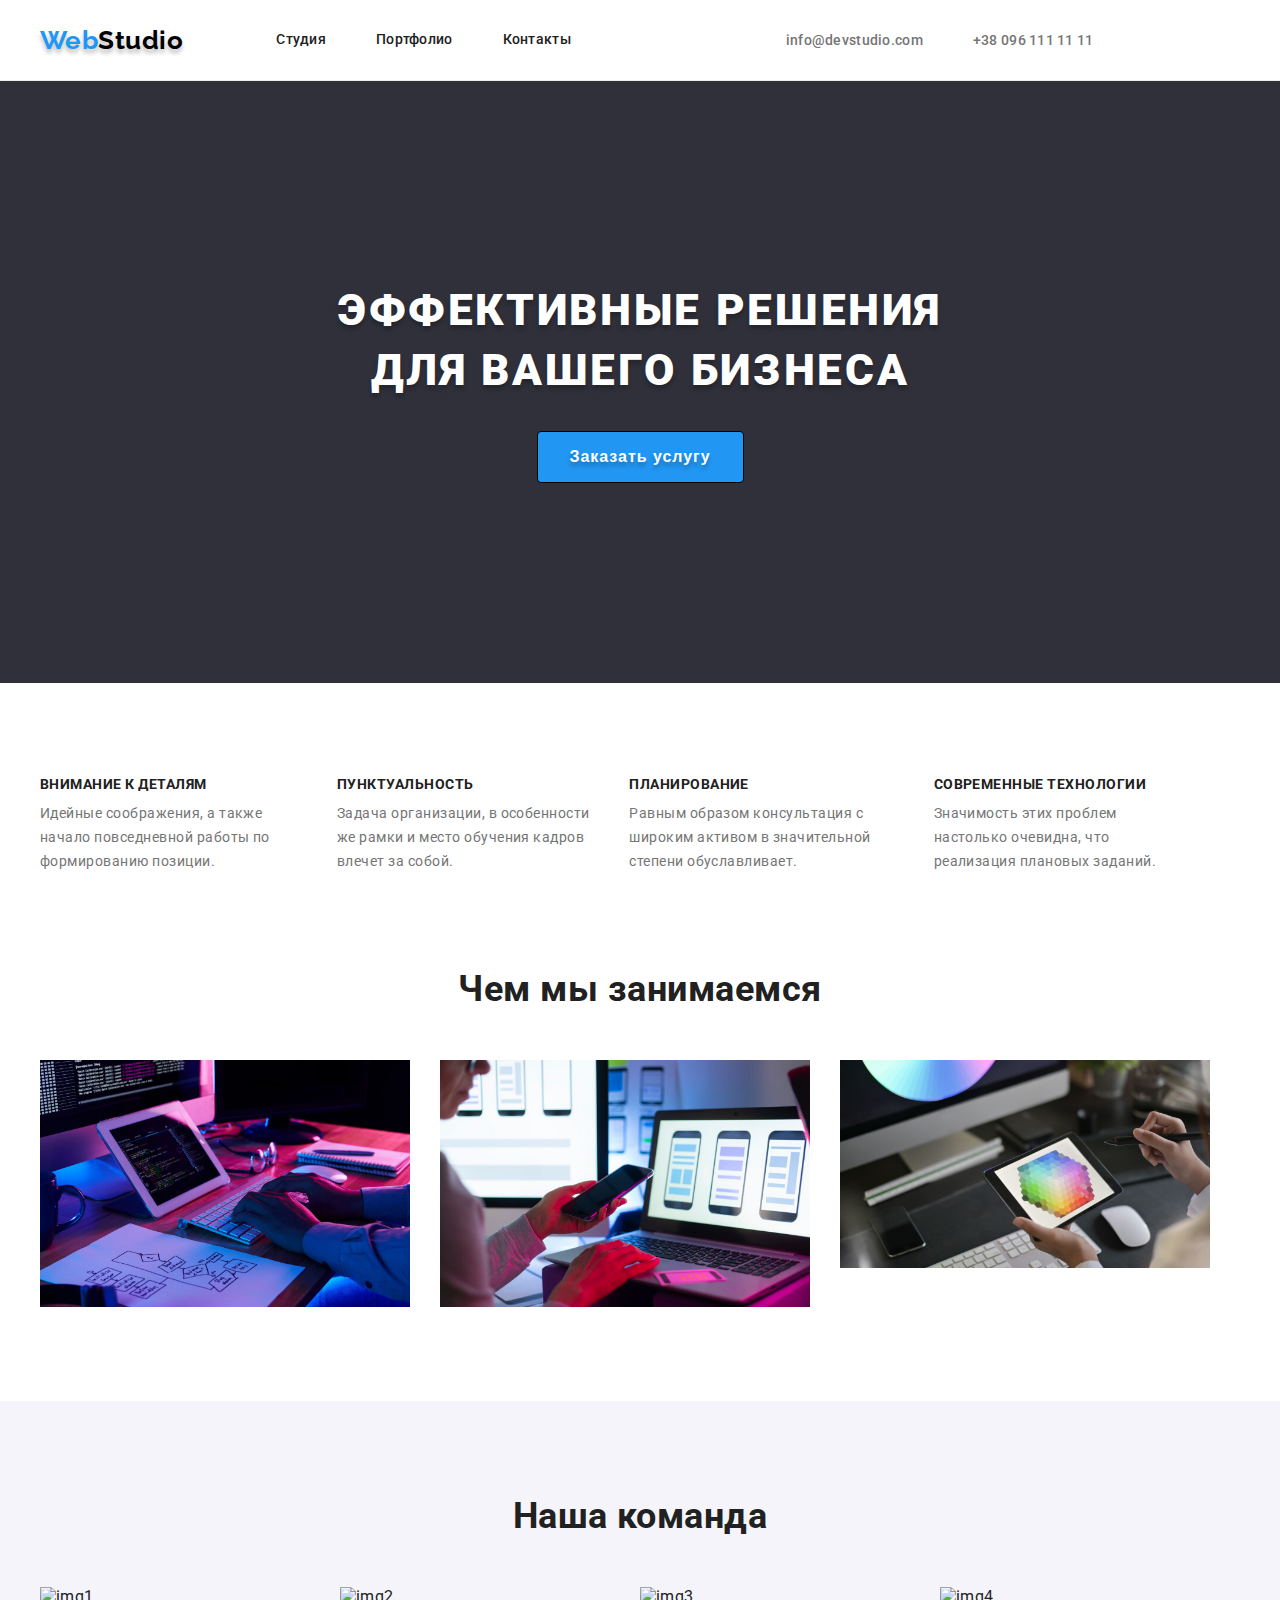
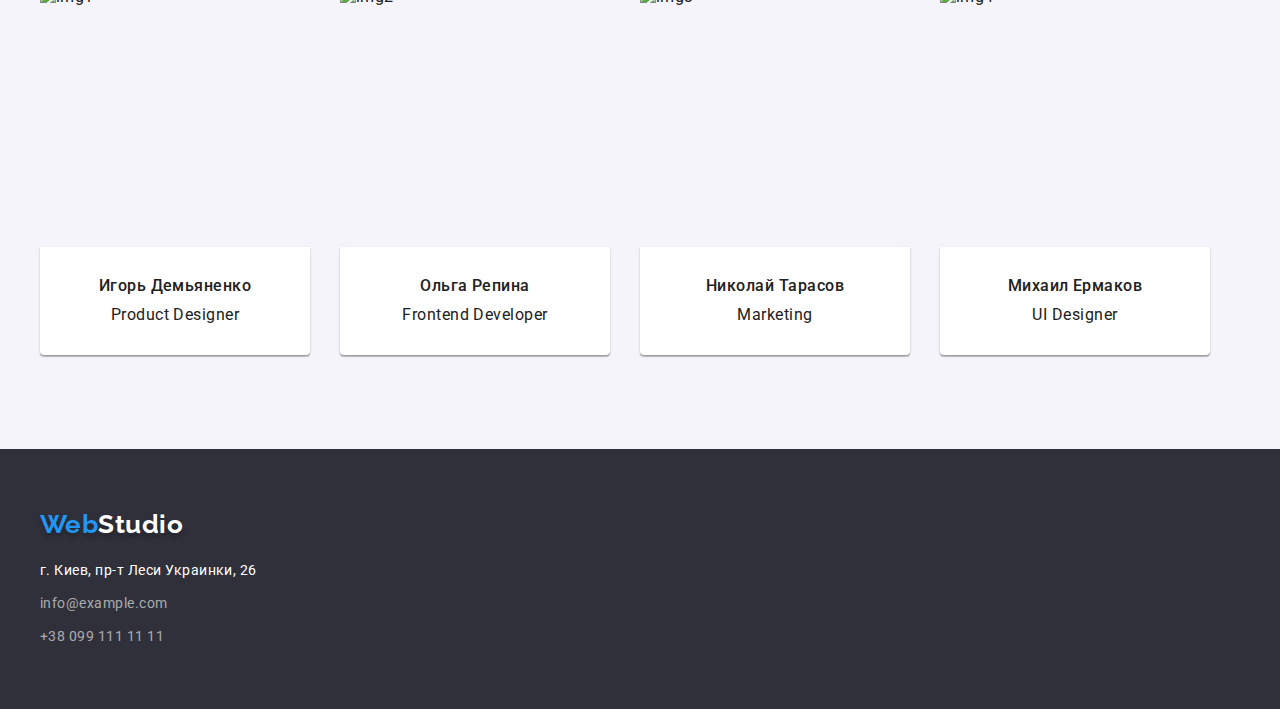
==== index.html @ f3030b71 "Created a new folder for homework4" ====
<!DOCTYPE html>
<html lang="ru">
<head>
    <meta charset="UTF-8">
    <meta http-equiv="X-UA-Compatible" content="IE=edge">
    <meta name="viewport" content="width=device-width, initial-scale=1.0">
    <title>Webstudio</title>
    <link rel="preconnect" href="https://fonts.googleapis.com">
    <link rel="preconnect" href="https://fonts.gstatic.com" crossorigin>
    <link href="https://fonts.googleapis.com/css2?family=Raleway:wght@700&family=Roboto:wght@400;500;700;900&display=swap" rel="stylesheet">
    <link rel="stylesheet" href="https://cdnjs.cloudflare.com/ajax/libs/modern-normalize/1.1.0/modern-normalize.min.css" integrity="sha512-wpPYUAdjBVSE4KJnH1VR1HeZfpl1ub8YT/NKx4PuQ5NmX2tKuGu6U/JRp5y+Y8XG2tV+wKQpNHVUX03MfMFn9Q==" crossorigin="anonymous" referrerpolicy="no-referrer" />
    <link rel="stylesheet" href="./css/styles.css" />
    

</head>
<body>
    <!-- HEADER-->
<header class="header">
    <div class="container main"> 
    <nav class="header-nav"> 
        <a class="header-link link" lang="en" href=""><span class="logo-web">Web</span>Studio</a>
          <ul class="header-nav-list list">
                <li class="item"><a class="header-item-link link" href="">Студия</a></li>
                <li  class="item"><a class="header-item-link link" href="./portfolio.html" >Портфолио</a></li> 
                <li  class="item"><a class="header-item-link link" href="" >Контакты</a></li>
            </ul>
     </nav>    

          <ul class="auto-nav list"> 
                <li class="item"><a class="auto-nav-item link" href="mailto:info@devstudio.com">info@devstudio.com</a></li>
                <li class="item"><a class="auto-nav-item link" href="tel:+380961111111">+38 096 111 11 11</a></li>
          </ul>
        </div>
</header>
   
 <main>
    <!-- HERO-->
   
        <section class="hero"> 
            <h1 class="hero-title">Эффективные решения <br>для вашего бизнеса</h1>
            <button  class="hero-button link" type="button">Заказать услугу</button>
        </section>

        <!--Features-->
    <section class="features">
        <div class="container details"> 
        <h2 hidden> Детали работ</h2>
    <ul class="features-list list"> 
        <li> 
            <h3 class="features-title">ВНИМАНИЕ К ДЕТАЛЯМ</h3>
            <p class="features-text">Идейные соображения, а также начало повседневной работы по формированию позиции.</p>
        </li>
        <li> 
            <h3 class="features-title">ПУНКТУАЛЬНОСТЬ</h3>
            <p class="features-text">Задача организации, в особенности же рамки и место обучения кадров влечет за собой.</p>
        </li>
        <li> 
            <h3 class="features-title">ПЛАНИРОВАНИЕ</h3>
            <p class="features-text">Равным образом консультация с широким активом в значительной степени обуславливает. </p>
        </li>
        <li>
            <h3 class="features-title">СОВРЕМЕННЫЕ ТЕХНОЛОГИИ</h3>
            <p class="features-text">Значимость этих проблем настолько очевидна, что реализация плановых заданий.</p>
         </li>
    </ul>
        </div>
    </section>

    <section class="work"> 
        <div class="container"> 
        <h2 class="work-title">Чем мы занимаемся</h2>
        <ul class="work-list list"> 
            <li class="picture"> <img src="./img/1.jpg" alt="box1" width="370" height="294"></li>
            <li class="picture"> <img src="./img/2.jpg" alt="box2" width="370" height="294"></li>
            <li class="picture"> <img src="./img/3.jpg" alt="box3" width="370" height="294"></li>
        </ul>
         </div>
     </section>

     <section class="team">
        <div class="container "> 
         <h2 class="team-title">Наша команда</h2>
        <ul class="team-list list">
            <li class="content"> 
                <img  src="./img/m1.jpg" alt="img1" width="270" height="260"> 
                <div class="team-content"> 
                <h3 class="team-item">Игорь Демьяненко</h3>
                <p class="team-text" lang="en">Product Designer</p>
                </div>
            </li>
            <li class="content">  
                <img  src="./img/m2.jpg" alt="img2" width="270" height="260"> 
                <div class="team-content"> 
                <h3 class="team-item">Ольга Репина</h3>
                <p class="team-text" lang="en">Frontend Developer</p>
                </div>
            </li>
            <li class="content"> 
                <img  src="./img/m3.jpg" alt="img3" width="270" height="260"> 
                <div class="team-content"> 
                <h3 class="team-item">Николай Тарасов</h3> 
                 <p class="team-text" lang="en">Marketing</p>
                </div>
                </li>
            <li class="content"> 
                <img  src="./img/m4.jpg" alt="img4" width="270" height="260"> 
                <div class="team-content"> 
                <h3 class="team-item">Михаил Ермаков</h3> 
                <p class="team-text" lang="en">UI Designer</p>
                </div>
            </li>
        </ul>
        </div>
     </section>
</main>

    <!-- FOOTER-->
<footer class="footer"> 
    <div class="container"> 

    <a class="footer-link link" lang="en" href=""><span class="logo-web">Web</span>Studio</a>
    <address> 
    <ul class="list-contacts list">
        <li class="address">г. Киев, пр-т Леси Украинки, 26</li>
        <li class="mail"><a class="contacts link" href="mailto:info@example.com">info@example.com</a></li>
        <li><a class="contacts link" href="tel:+380991111111">+38 099 111 11 11</a></li>
    </ul>
</address>
    </div>
</footer>
    
</body>
</html>
---- css/styles.css ----
:root{
    --title-text-color: #212121;  
    --primary-text-color: #757575;
    --secondary-text-color: #000000;
    --third-text-color: #ffffff;
    --accent-color:#2196F3;
}
body {
    margin: 0;

    background-color: #FFFFFF;
    font-family: 'Roboto', sans-serif;
    letter-spacing: 0.03em;
    color: var(--title-text-color)
}
/* ---header--- */
p, h1, h2, h3, h4{
    margin-top: 0;
    margin-bottom: 0;
}
ul {
    margin-top: 0;
    margin-bottom: 0;
    padding-left: 0;

}

.link {
    text-decoration: none;
}
.list {
    list-style: none;
}
.container {

    width: 1200px;
    padding-left: 15px;
    padding-right: 15px;
    margin: 0 auto;    
}

.header-nav {
    display: flex;
    align-items: center;
}
.header-link, 
.footer-link {
    padding: 0;

    Font-family: 'Raleway';
    font-weight: bold;
    Font-size: 26px;
    Line-height: 1.19;
    color: var(--secondary-text-color);
    text-shadow: 0px 4px 4px rgba(0, 0, 0, 0.25);
}

.logo-web {
    color:var(--accent-color);
}

.main {
    display: flex;
    align-items: center;
}
.header {  
      border-bottom: 1px solid #ECECEC;
}
.header-nav-list {
    display: flex;
    margin-right: auto;
}
.header-nav-list .link {    
    display: block;
    padding-top: 32px;
    padding-bottom: 32px;

    font-style: 400;
    font-weight: 500;
    font-size: 14px;
    line-height: 1.14;
    letter-spacing: 0.02em;
    color: var(--title-text-color);
}


.header-nav-list .item:not(:last-child) {
    margin-right: 50px;
}
 /* Contacts*/

.auto-nav {
    display: flex;
    margin-left: 215px;
}
.auto-nav .item +.item {
    margin-left: 50px;
}

.auto-nav-item {

    font-weight: 500;
    font-size: 14px;
    line-height: 1.14;
    letter-spacing: 0.02em;
    color: var(--primary-text-color);
}
.header-link {
    margin-right: 93px;
}

.header-item-link:hover,
.header-item-link:focus,
.auto-nav-item:hover,
.auto-nav-item:focus  {
    color: var(--accent-color); 
}

/* ---hero---*/
.hero {
    background-color: #2F303A;
    padding-bottom: 200px;
    padding-top: 200px;
    flex-grow: 1;
}

.hero-title {
    margin-bottom: 30px;

    font-weight: 900;
    font-size: 44px;
    line-height: 1.36;
    text-align: center;
    letter-spacing: 0.06em;
    text-transform: uppercase;
    text-shadow: 0px 4px 4px rgba(0, 0, 0, 0.25);
    color: var(--third-text-color);
}

.hero-button {  
    display: flex;
    margin: auto;
    border-radius: 4px;
    padding: 10px 32px;
    border: 1px solid #000000;
    text-shadow: 0px 4px 4px rgba(0, 0, 0, 0.25);

    font-weight: 700;
    font-size: 16px;
    line-height: 1.87;
    display: flex;
    align-items: center;
    text-align: center;
    letter-spacing: 0.06em;
    color: var(--third-text-color);
    background-color: var(--accent-color);
    cursor: pointer;

}
.hero .link:hover,
.hero .link:focus{
    background-color: #188CE8;
}

/* ---features---*/
.details {
    display: flex;
}
.features{
    display: flex;

    padding-top: 94px;
    padding-bottom: 94px;
}
.features-title {
    display: flex;
    margin-bottom: 10px;

    font-weight: 700;
    Font-size: 14px;
    Line-height: 1.14;
    text-transform: uppercase;
    color: var(--title-text-color);
}
.features-text {
    display: flex;
    margin-right: 30px;


    font-weight: normal;
    font-size: 14px;
    line-height: 1.71;
    color: var(--primary-text-color);
}
.features-list { 
    display: flex;
    margin-right: 30px;
}

/* ---work and team---*/


.work {
    padding-bottom: 94px;
}
.work-list {
    display: flex;
}
.work-list .picture:not(:last-child){
    margin-right: 30px;
    
}

.work-title,
.team-title {
    margin-bottom: 50px;
    font-weight: bold;
    font-size: 36px;
    line-height: 42px;
    text-align: center;
    color: var(--title-text-color);
}

.team{
    background-color: #F5F4FA;
    padding-top: 94px;
    padding-bottom: 94px;
  
} 

.team-list  {
    display: flex;
    margin: 0;
    margin-left: -30px; 

}

.team-content{
    padding-top: 30px ;
    padding-bottom: 30px; 
    width: 270px;

    background-color: var(--third-text-color);
    box-shadow: 0px 1px 3px rgba(0, 0, 0, 0.12), 0px 1px 1px rgba(0, 0, 0, 0.14), 0px 2px 1px rgba(0, 0, 0, 0.2);
    border-radius: 0px 0px 4px 4px;

}
.content {
    width: 270px;
    margin-left: 30px; 
    margin-right: 0;
}
.team-list .team-pic:not(:last-child){
    margin-right: 30px;
}

img {
    display: block;
    max-width: 100%;
    height: auto;
}
.team-item {
    margin-bottom: 10px ;

    font-weight: 500;
    font-size: 16px;
    line-height: 1.18; 
    text-align: center;   
    color: var(--title-text-color);
}
.team-text{

    font-weight: normal;
    font-size: 16px;
    line-height: 1.18;
    text-align: center;
}

/* ---footer---*/
.footer {
    padding-top: 60px;
    padding-bottom:60px;
    background-color: #2F303A    ;
}
.footer-link {
    display: block;
    margin-bottom: 20px;
    color: var(--third-text-color);
}
.list-contacts{
    font-style: normal;
}
.contacts{
    font-weight: normal;
    font-size: 14px;
    line-height: 1.71;
    color: rgba(255, 255, 255, 0.6) ;

}
.address{
    margin-bottom: 9px;

    font-weight: normal;
    font-size: 14px;
    line-height: 1.71;
    color: var(--third-text-color);
}
.mail {
    margin-bottom: 9px;
}

/* Portfolio */
.portfolio{
    padding-bottom: 94px;
    padding-top: 94px;
    background: #FFFFFF;
}
.portfolio-list{
    display: flex;
    margin-bottom: 50px;
    justify-content: center;
}

.portfolio-button{
    padding: 6px 22px;
    margin-right: 8px;


    font-family: 'Roboto';
    font-weight: 500;
    font-size: 16px;
    line-height: 1.62;
    text-align: center;
    color: var(--title-text-color);
    background-color: #F5F4FA ;
    border-radius: 4px;
    border: transparent;
    cursor: pointer;
}
.portfolio-list .link:hover, 
.portfolio-list .link:focus {
    color: var(--third-text-color);
    background-color: var(--accent-color);
}

.gallery-content{
    background: #FFFFFF;
    box-sizing: border-box;
    padding: 20px 24px;
    border-bottom: 1px solid #EEEEEE;
    border-right: 1px solid #EEEEEE;
    border-left: 1px solid #EEEEEE;
    width: 370px;
}
.portfolio-img {
    margin: 0;
    display: flex;
    flex-wrap: wrap;
    margin-top: -30px;
    margin-left: -30px;
}

.gallery-pic{
    width: 370px;
    margin-left: 30px;
    margin-top: 30px;
    flex-basis: calc(100% / 3 - 30px);
}


.portfolio-item {
    margin-bottom: 4px;

    font-weight: 700;
    font-size: 18px;
    line-height: 2;
    letter-spacing: 0.06em;
}
.portfolio-text{
    font-weight: normal;
    font-size: 16px;
    line-height: 1.87;
    color: var(--primary-text-color);
}
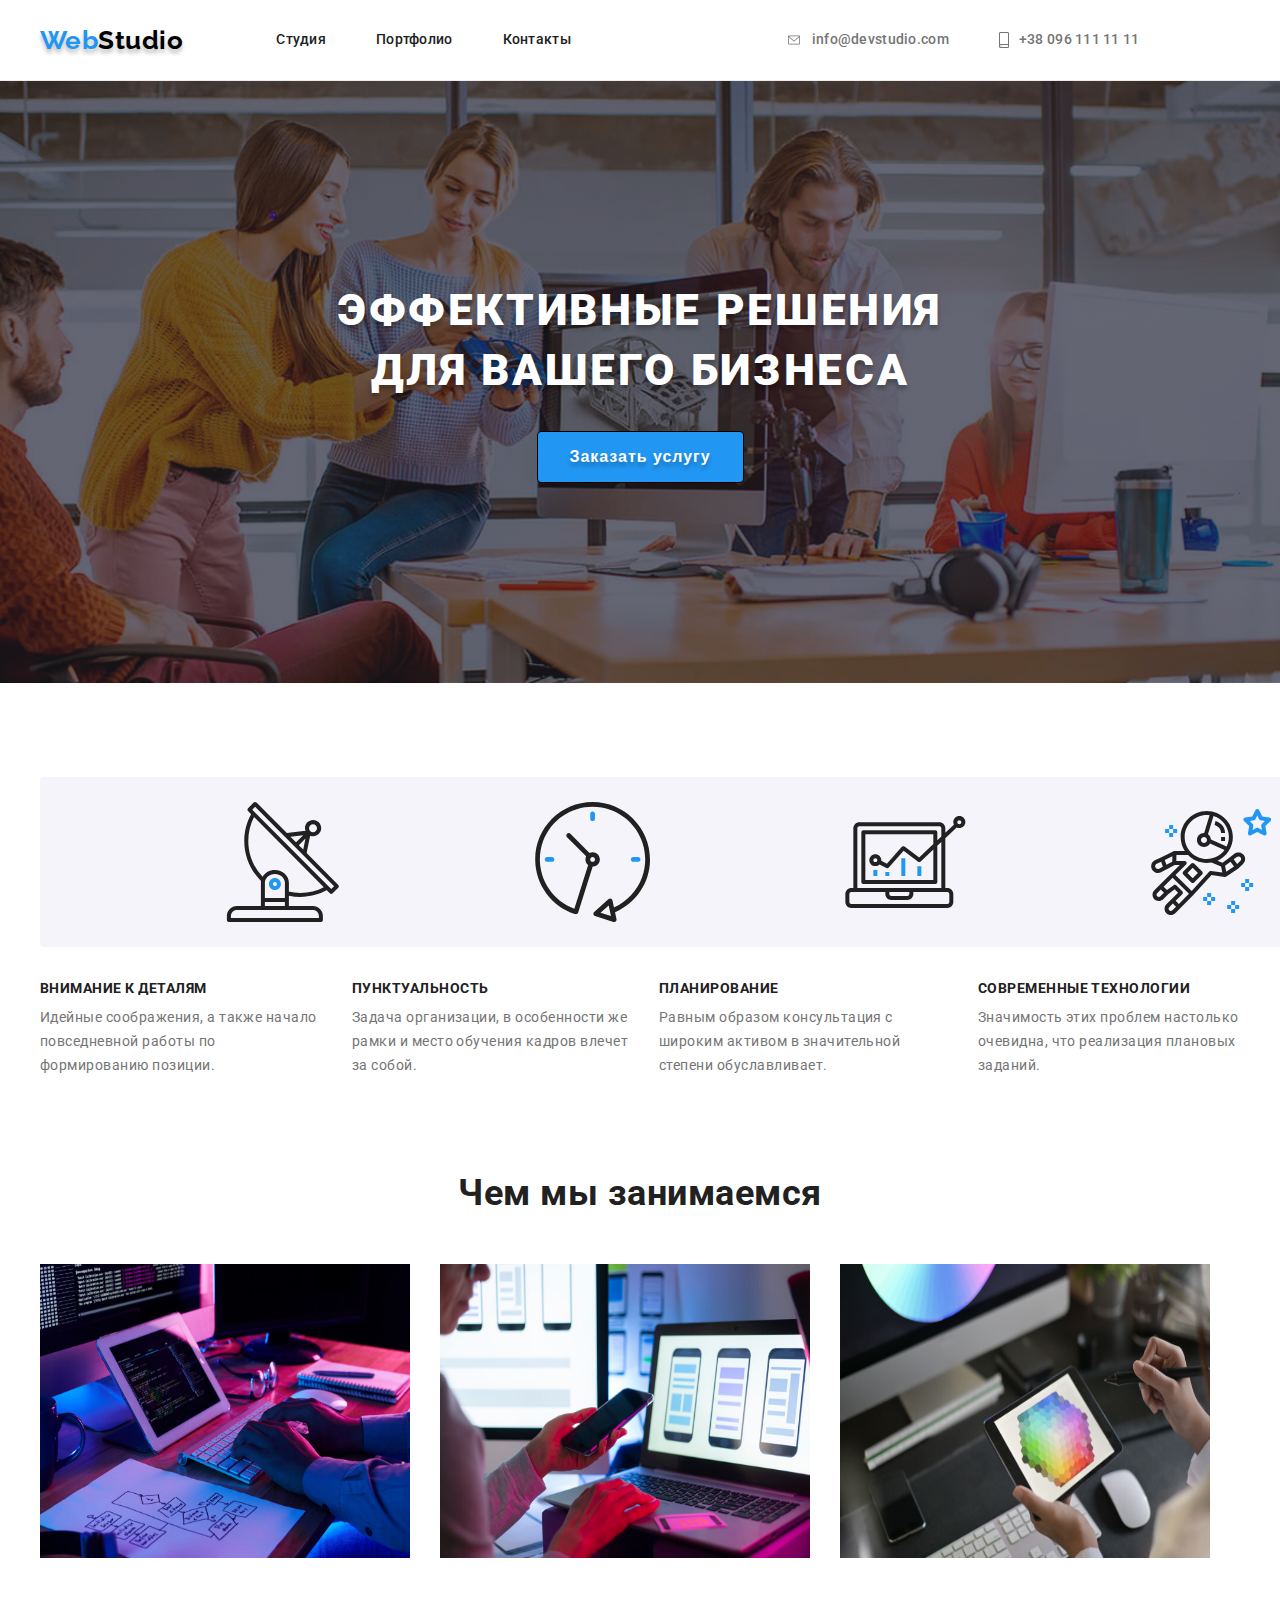
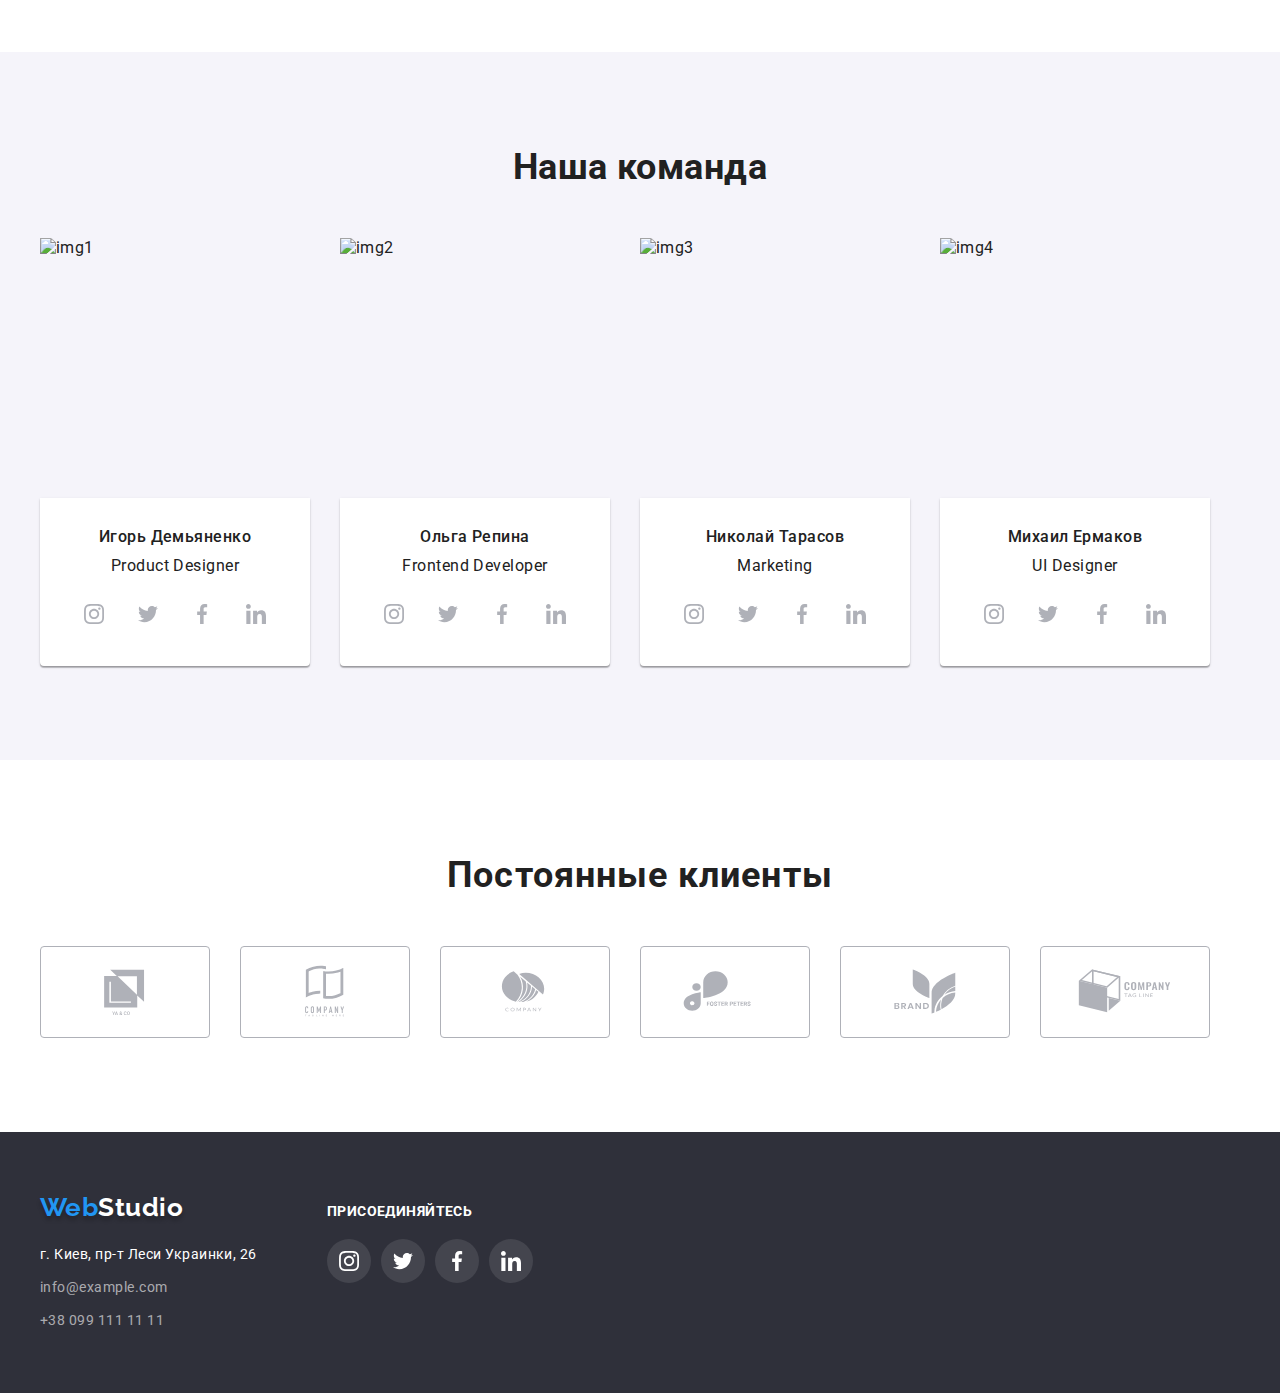
==== commit 8a904436: "Added icons and svg" ====
--- a/index.html
+++ b/index.html
@@ -19,16 +19,28 @@
     <div class="container main"> 
     <nav class="header-nav"> 
         <a class="header-link link" lang="en" href=""><span class="logo-web">Web</span>Studio</a>
-          <ul class="header-nav-list list">
+          <ul class="header-nav-list list"> 
                 <li class="item"><a class="header-item-link link" href="">Студия</a></li>
                 <li  class="item"><a class="header-item-link link" href="./portfolio.html" >Портфолио</a></li> 
                 <li  class="item"><a class="header-item-link link" href="" >Контакты</a></li>
             </ul>
      </nav>    
-
           <ul class="auto-nav list"> 
-                <li class="item"><a class="auto-nav-item link" href="mailto:info@devstudio.com">info@devstudio.com</a></li>
-                <li class="item"><a class="auto-nav-item link" href="tel:+380961111111">+38 096 111 11 11</a></li>
+            <li class="item">
+                <a class="auto-nav-item link" href="mailto:info@devstudio.com">
+                  <svg class="contacts-icon" width="16" height="12"> 
+                    <use href="./images/symbol-defs.svg#icon-envelope"></use>
+                </svg> 
+                info@devstudio.com</a>
+            </li>
+
+            <li class="item">
+                <a class="auto-nav-item link" href="tel:+380961111111">
+                 <svg class="contacts-icon" width="10" height="16"> 
+                    <use href="./images/symbol-defs.svg#icon-smartphone"> </use>
+                </svg> 
+                +38 096 111 11 11</a>
+            </li>
           </ul>
         </div>
 </header>
@@ -46,19 +58,34 @@
         <div class="container details"> 
         <h2 hidden> Детали работ</h2>
     <ul class="features-list list"> 
-        <li> 
+        <li class="icon-animations"> 
+            <svg class="feature-icon" width="65" height="70"> 
+                <use href="./images/symbol-defs.svg#icon-antenna"> </use>
+            </svg>
             <h3 class="features-title">ВНИМАНИЕ К ДЕТАЛЯМ</h3>
             <p class="features-text">Идейные соображения, а также начало повседневной работы по формированию позиции.</p>
         </li>
-        <li> 
+        <li class="icon-animations"> 
+            <svg class="feature-icon" width="65" height="70"> 
+                <use href="./images/symbol-defs.svg#icon-clock"> </use>
+            </svg>
+        
             <h3 class="features-title">ПУНКТУАЛЬНОСТЬ</h3>
             <p class="features-text">Задача организации, в особенности же рамки и место обучения кадров влечет за собой.</p>
         </li>
-        <li> 
+        <li class="icon-animations"> 
+            
+            <svg class="feature-icon" width="65" height="70"> 
+                <use href="./images/symbol-defs.svg#icon-diagram"> </use>
+            </svg>
+  
             <h3 class="features-title">ПЛАНИРОВАНИЕ</h3>
             <p class="features-text">Равным образом консультация с широким активом в значительной степени обуславливает. </p>
         </li>
-        <li>
+        <li class="icon-animations">
+            <svg class="feature-icon" width="65" height="70"> 
+                <use href="./images/symbol-defs.svg#icon-astronaut"> </use>
+            </svg>
             <h3 class="features-title">СОВРЕМЕННЫЕ ТЕХНОЛОГИИ</h3>
             <p class="features-text">Значимость этих проблем настолько очевидна, что реализация плановых заданий.</p>
          </li>
@@ -86,6 +113,37 @@
                 <div class="team-content"> 
                 <h3 class="team-item">Игорь Демьяненко</h3>
                 <p class="team-text" lang="en">Product Designer</p>
+
+                <ul class="masters list social-list"> 
+                    <li class="social-item">
+                        <a href="" class="social-link link">
+                        <svg class="social-icon" width="20" height="20"> 
+                            <use href="./images/symbol-defs.svg#icon-instagram"> </use>
+                        </svg>
+                     </a>
+                    </li>
+                    <li class="social-item">
+                        <a href="" class="social-link link">
+                        <svg class="social-icon" width="20" height="20"> 
+                            <use href="./images/symbol-defs.svg#icon-twitter"> </use>
+                        </svg>
+                     </a>
+                    </li>
+                    <li class="social-item">
+                        <a href="" class="social-link link">
+                        <svg class="social-icon" width="20" height="20"> 
+                            <use href="./images/symbol-defs.svg#icon-facebook"> </use>
+                        </svg>
+                     </a>
+                    </li>
+                    <li class="social-item">
+                        <a href="" class="social-link link">
+                        <svg class="social-icon" width="20" height="20"> 
+                            <use href="./images/symbol-defs.svg#icon-linkedin"> </use>
+                        </svg>
+                     </a>
+                    </li>
+                </ul>
                 </div>
             </li>
             <li class="content">  
@@ -93,6 +151,37 @@
                 <div class="team-content"> 
                 <h3 class="team-item">Ольга Репина</h3>
                 <p class="team-text" lang="en">Frontend Developer</p>
+
+                <ul class="masters list social-list"> 
+                    <li class="social-item">
+                        <a href="" class="social-link link">
+                        <svg class="social-icon" width="20" height="20"> 
+                            <use href="./images/symbol-defs.svg#icon-instagram"> </use>
+                        </svg>
+                     </a>
+                    </li>
+                    <li class="social-item">
+                        <a href="" class="social-link link">
+                        <svg class="social-icon" width="20" height="20"> 
+                            <use href="./images/symbol-defs.svg#icon-twitter"> </use>
+                        </svg>
+                     </a>
+                    </li>
+                    <li class="social-item">
+                        <a href="" class="social-link link">
+                        <svg class="social-icon" width="20" height="20"> 
+                            <use href="./images/symbol-defs.svg#icon-facebook"> </use>
+                        </svg>
+                     </a>
+                    </li>
+                    <li class="social-item">
+                        <a href="" class="social-link link">
+                        <svg class="social-icon" width="20" height="20"> 
+                            <use href="./images/symbol-defs.svg#icon-linkedin"> </use>
+                        </svg>
+                     </a>
+                    </li>
+                </ul>
                 </div>
             </li>
             <li class="content"> 
@@ -100,6 +189,37 @@
                 <div class="team-content"> 
                 <h3 class="team-item">Николай Тарасов</h3> 
                  <p class="team-text" lang="en">Marketing</p>
+
+                 <ul class="masters list social-list"> 
+                    <li class="social-item">
+                        <a href="" class="social-link link">
+                        <svg class="social-icon" width="20" height="20"> 
+                            <use href="./images/symbol-defs.svg#icon-instagram"> </use>
+                        </svg>
+                     </a>
+                    </li>
+                    <li class="social-item">
+                        <a href="" class="social-link link">
+                        <svg class="social-icon" width="20" height="20"> 
+                            <use href="./images/symbol-defs.svg#icon-twitter"> </use>
+                        </svg>
+                     </a>
+                    </li>
+                    <li class="social-item">
+                        <a href="" class="social-link link">
+                        <svg class="social-icon" width="20" height="20"> 
+                            <use href="./images/symbol-defs.svg#icon-facebook"> </use>
+                        </svg>
+                     </a>
+                    </li>
+                    <li class="social-item">
+                        <a href="" class="social-link link">
+                        <svg class="social-icon" width="20" height="20"> 
+                            <use href="./images/symbol-defs.svg#icon-linkedin"> </use>
+                        </svg>
+                     </a>
+                    </li>
+                </ul>
                 </div>
                 </li>
             <li class="content"> 
@@ -107,17 +227,100 @@
                 <div class="team-content"> 
                 <h3 class="team-item">Михаил Ермаков</h3> 
                 <p class="team-text" lang="en">UI Designer</p>
+
+                <ul class="masters list social-list"> 
+                    <li class="social-item">
+                        <a href="" class="social-link link">
+                        <svg class="social-icon" width="20" height="20"> 
+                            <use href="./images/symbol-defs.svg#icon-instagram"> </use>
+                        </svg>
+                     </a>
+                    </li>
+                    <li class="social-item">
+                        <a href="" class="social-link link">
+                        <svg class="social-icon" width="20" height="20"> 
+                            <use href="./images/symbol-defs.svg#icon-twitter"> </use>
+                        </svg>
+                     </a>
+                    </li>
+                    <li class="social-item">
+                        <a href="" class="social-link link">
+                        <svg class="social-icon" width="20" height="20"> 
+                            <use href="./images/symbol-defs.svg#icon-facebook"> </use>
+                        </svg>
+                     </a>
+                    </li>
+                    <li class="social-item">
+                        <a href="" class="social-link link">
+                        <svg class="social-icon" width="20" height="20"> 
+                            <use href="./images/symbol-defs.svg#icon-linkedin"> </use>
+                        </svg>
+                     </a>
+                    </li>
+                </ul>
                 </div>
             </li>
         </ul>
         </div>
      </section>
+
+       <!-- Clients-->
+     <section class="clients container">  
+           <h2 class="clients-title"> Постоянные клиенты</h2>
+           <div class="clients-section "> 
+            <ul class="clients-list list"> 
+                <li class="clients-item">
+                    <a href="" class="clients-link link">
+                    <svg class="clients-icon" width="106" height="60"> 
+                        <use href="./images/symbol-defs.svg#icon-Logo1"> </use>
+                    </svg>
+                 </a>
+                </li>
+                <li class="clients-item">
+                    <a href="" class="clients-link link">
+                    <svg class="clients-icon" width="106" height="60"> 
+                        <use href="./images/symbol-defs.svg#icon-Logo2"> </use>
+                    </svg>
+                 </a>
+                </li>
+                <li class="clients-item">
+                    <a href="" class="clients-link link">
+                    <svg class="clients-icon" width="106" height="60"> 
+                        <use href="./images/symbol-defs.svg#icon-Logo3"> </use>
+                    </svg>
+                 </a>
+                </li>
+                <li class="clients-item">
+                    <a href="" class="clients-link link">
+                    <svg class="clients-icon" width="106" height="60"> 
+                        <use href="./images/symbol-defs.svg#icon-Logo4"> </use>
+                    </svg>
+                 </a>
+                </li>
+                <li class="clients-item">
+                    <a href="" class="clients-link link">
+                    <svg class="clients-icon" width="106" height="60"> 
+                        <use href="./images/symbol-defs.svg#icon-Logo5"> </use>
+                    </svg>
+                 </a>
+                </li>
+                <li class="clients-item">
+                    <a href="" class="clients-link link">
+                    <svg class="clients-icon" width="106" height="60"> 
+                        <use href="./images/symbol-defs.svg#icon-Logo6"> </use>
+                    </svg>
+                 </a>
+                </li>
+            </ul>
+
+        </div>
+     </section>
 </main>
 
     <!-- FOOTER-->
 <footer class="footer"> 
-    <div class="container"> 
-
+    <div class="footer-list container"> 
+    <div class="footer-logo  main"> 
     <a class="footer-link link" lang="en" href=""><span class="logo-web">Web</span>Studio</a>
     <address> 
     <ul class="list-contacts list">
@@ -127,6 +330,40 @@
     </ul>
 </address>
     </div>
+    <div class="join-socials "> 
+        <h3 class="join">присоединяйтесь</h3>
+        <ul class="join-list list "> 
+            <li class="join-item">
+                <a href="" class="join-link link">
+                <svg class="join-icon" width="20" height="20"> 
+                    <use href="./images/symbol-defs.svg#icon-instagram"> </use>
+                </svg>
+             </a>
+            </li>
+            <li class="join-item">
+                <a href="" class="join-link link">
+                <svg class="join-icon" width="20" height="20"> 
+                    <use href="./images/symbol-defs.svg#icon-twitter"> </use>
+                </svg>
+             </a>
+            </li>
+            <li class="join-item">
+                <a href="" class="join-link link">
+                <svg class="join-icon" width="20" height="20"> 
+                    <use href="./images/symbol-defs.svg#icon-facebook"> </use>
+                </svg>
+             </a>
+            </li>
+            <li class="join-item">
+                <a href="" class="join-link link">
+                <svg class="join-icon" width="20" height="20"> 
+                    <use href="./images/symbol-defs.svg#icon-linkedin"> </use>
+                </svg>
+             </a>
+            </li>
+            </ul>
+    </div>
+</div>
 </footer>
     
 </body>
--- a/css/styles.css
+++ b/css/styles.css
@@ -13,7 +13,6 @@
     letter-spacing: 0.03em;
     color: var(--title-text-color)
 }
-/* ---header--- */
 p, h1, h2, h3, h4{
     margin-top: 0;
     margin-bottom: 0;
@@ -22,9 +21,11 @@
     margin-top: 0;
     margin-bottom: 0;
     padding-left: 0;
-
-}
-
+}
+img {
+    display: block;
+    max-width: 100%;
+}
 .link {
     text-decoration: none;
 }
@@ -38,6 +39,7 @@
     padding-right: 15px;
     margin: 0 auto;    
 }
+
 
 .header-nav {
     display: flex;
@@ -83,10 +85,20 @@
     color: var(--title-text-color);
 }
 
-
 .header-nav-list .item:not(:last-child) {
     margin-right: 50px;
 }
+.header-link {
+    margin-right: 93px;
+}
+
+.header-item-link:hover,
+.header-item-link:focus,
+.auto-nav-item:hover,
+.auto-nav-item:focus  {
+    color: var(--accent-color); 
+}
+
  /* Contacts*/
 
 .auto-nav {
@@ -98,30 +110,36 @@
 }
 
 .auto-nav-item {
-
+    display: flex;
+    align-items: center;
     font-weight: 500;
     font-size: 14px;
     line-height: 1.14;
     letter-spacing: 0.02em;
     color: var(--primary-text-color);
 }
-.header-link {
-    margin-right: 93px;
-}
-
-.header-item-link:hover,
-.header-item-link:focus,
+.contacts-icon {
+    display: inline-block;
+    margin-right: 10px;
+    fill: currentColor;
+}
 .auto-nav-item:hover,
-.auto-nav-item:focus  {
+.auto-nav-item:focus   {
     color: var(--accent-color); 
 }
 
 /* ---hero---*/
 .hero {
-    background-color: #2F303A;
+   /* background-color: #2F303A;*/
     padding-bottom: 200px;
     padding-top: 200px;
     flex-grow: 1;
+    background-image: linear-gradient(rgba(47, 48, 58, 0.4),
+    rgba(47, 48, 58, 0.4)
+    ), url(../images/heroimg.jpg) ;
+    background-repeat: no-repeat;
+    background-position: center;
+    background-size: cover;  
 }
 
 .hero-title {
@@ -174,6 +192,7 @@
 }
 .features-title {
     display: flex;
+    margin-top: 30px;
     margin-bottom: 10px;
 
     font-weight: 700;
@@ -186,7 +205,6 @@
     display: flex;
     margin-right: 30px;
 
-
     font-weight: normal;
     font-size: 14px;
     line-height: 1.71;
@@ -194,8 +212,22 @@
 }
 .features-list { 
     display: flex;
+}
+.icon-animations:not(:last-child) {
     margin-right: 30px;
 }
+.icon-animations .features-text {
+    width: 100% ;
+}
+.feature-icon {
+    background-color: #F5F4FA;
+    height: 120px;
+    width: 100% ;
+
+    border-radius: 4px;  
+    padding: 25px 102px;
+}
+
 
 /* ---work and team---*/
 
@@ -225,14 +257,12 @@
     background-color: #F5F4FA;
     padding-top: 94px;
     padding-bottom: 94px;
-  
 } 
 
 .team-list  {
     display: flex;
     margin: 0;
     margin-left: -30px; 
-
 }
 
 .team-content{
@@ -254,11 +284,7 @@
     margin-right: 30px;
 }
 
-img {
-    display: block;
-    max-width: 100%;
-    height: auto;
-}
+
 .team-item {
     margin-bottom: 10px ;
 
@@ -269,22 +295,107 @@
     color: var(--title-text-color);
 }
 .team-text{
+    margin-bottom: 16px ;
 
     font-weight: normal;
     font-size: 16px;
     line-height: 1.18;
     text-align: center;
 }
+.social-list {
+    display: flex;
+    justify-content: center;
+}
+.social-item{
+    width: 44px;
+    height: 44px;
+    
+}
+.social-item:not(:last-child) {
+    margin-right: 10px;
+}
+.social-icon{
+    fill: #AFB1B8;
+
+}
+
+.social-link {
+    width: 100%;
+    height: 100%;
+    display: flex;
+    align-items: center;
+    justify-content: center;
+    border-radius: 50%;
+    background-color: #ffffff;
+}
+
+.social-link:hover,
+.social-link:focus,
+.social-link:hover .social-icon,
+.social-link:focus .social-icon {
+    fill: var(--third-text-color);
+    background-color: var(--accent-color);
+}
+/* ---- Clients---*/
+.clients {
+    padding-top: 94px;
+    padding-bottom: 94px;
+}
+.clients-list {
+    display: flex;
+}
+.clients-title {
+    margin-bottom: 50px;
+    font-weight: 700;
+    font-size: 36px;
+    line-height: 42px;
+    text-align: center;
+    letter-spacing: 0.03em;
+    color: #212121;
+}
+
+.clients-item{
+    box-sizing: border-box;
+    border: 1px solid #AFB1B8;;
+    border-radius: 4px;
+    padding: 16px 32px;
+    width: 170px;
+    height: 92px;     
+}
+.clients-item:not(:last-child) {
+    margin-right: 30px;
+}
+.clients-icon{
+   fill:  #AFB1B8; 
+}
+.clients-link {
+    width: 100%;
+    height: 100%;
+    display: flex;
+    align-items: center;
+    justify-content: center;
+}
+.clients-link:hover,
+.clients-link:focus{
+    color: var(--accent-color);
+}
 
 /* ---footer---*/
+.footer-list {
+    display: flex;
+    align-items: baseline;
+}
+.footer-logo {
+    display: inline-block;
+}
+
 .footer {
     padding-top: 60px;
     padding-bottom:60px;
     background-color: #2F303A    ;
 }
-.footer-link {
-    display: block;
-    margin-bottom: 20px;
+
+.footer-link { 
     color: var(--third-text-color);
 }
 .list-contacts{
@@ -298,7 +409,9 @@
 
 }
 .address{
+    margin-top: 20px;
     margin-bottom: 9px;
+    margin-right: 70px;
 
     font-weight: normal;
     font-size: 14px;
@@ -307,6 +420,47 @@
 }
 .mail {
     margin-bottom: 9px;
+}
+.join-socials .join{ 
+    display: flex;
+    margin-bottom: 20px;
+
+    font-weight: 700;
+    font-size: 14px;
+    line-height: 16px;
+    letter-spacing: 0.03em;
+    text-transform: uppercase;
+     color: #FFFFFF;   
+}
+.join-list {
+    display: flex;
+}
+.join-item{
+    width: 44px;
+    height: 44px;   
+}
+.join-item:not(:last-child) {
+    margin-right: 10px;
+}
+.join-icon{
+    fill: #FFFFFF;
+}
+.join-link {
+    width: 100%;
+    height: 100%;
+    display: flex;
+    align-items: center;
+    justify-content: center;
+    border-radius: 50%;
+    background-color: rgba(255, 255, 255, 0.1);
+}
+.join-link:hover,
+.join-link:focus,
+.join-link:hover .join-icon,
+.join-link:focus .join-icon {
+    cursor: pointer;
+    fill: #FFFFFF;
+    background-color: var(--accent-color);
 }
 
 /* Portfolio */
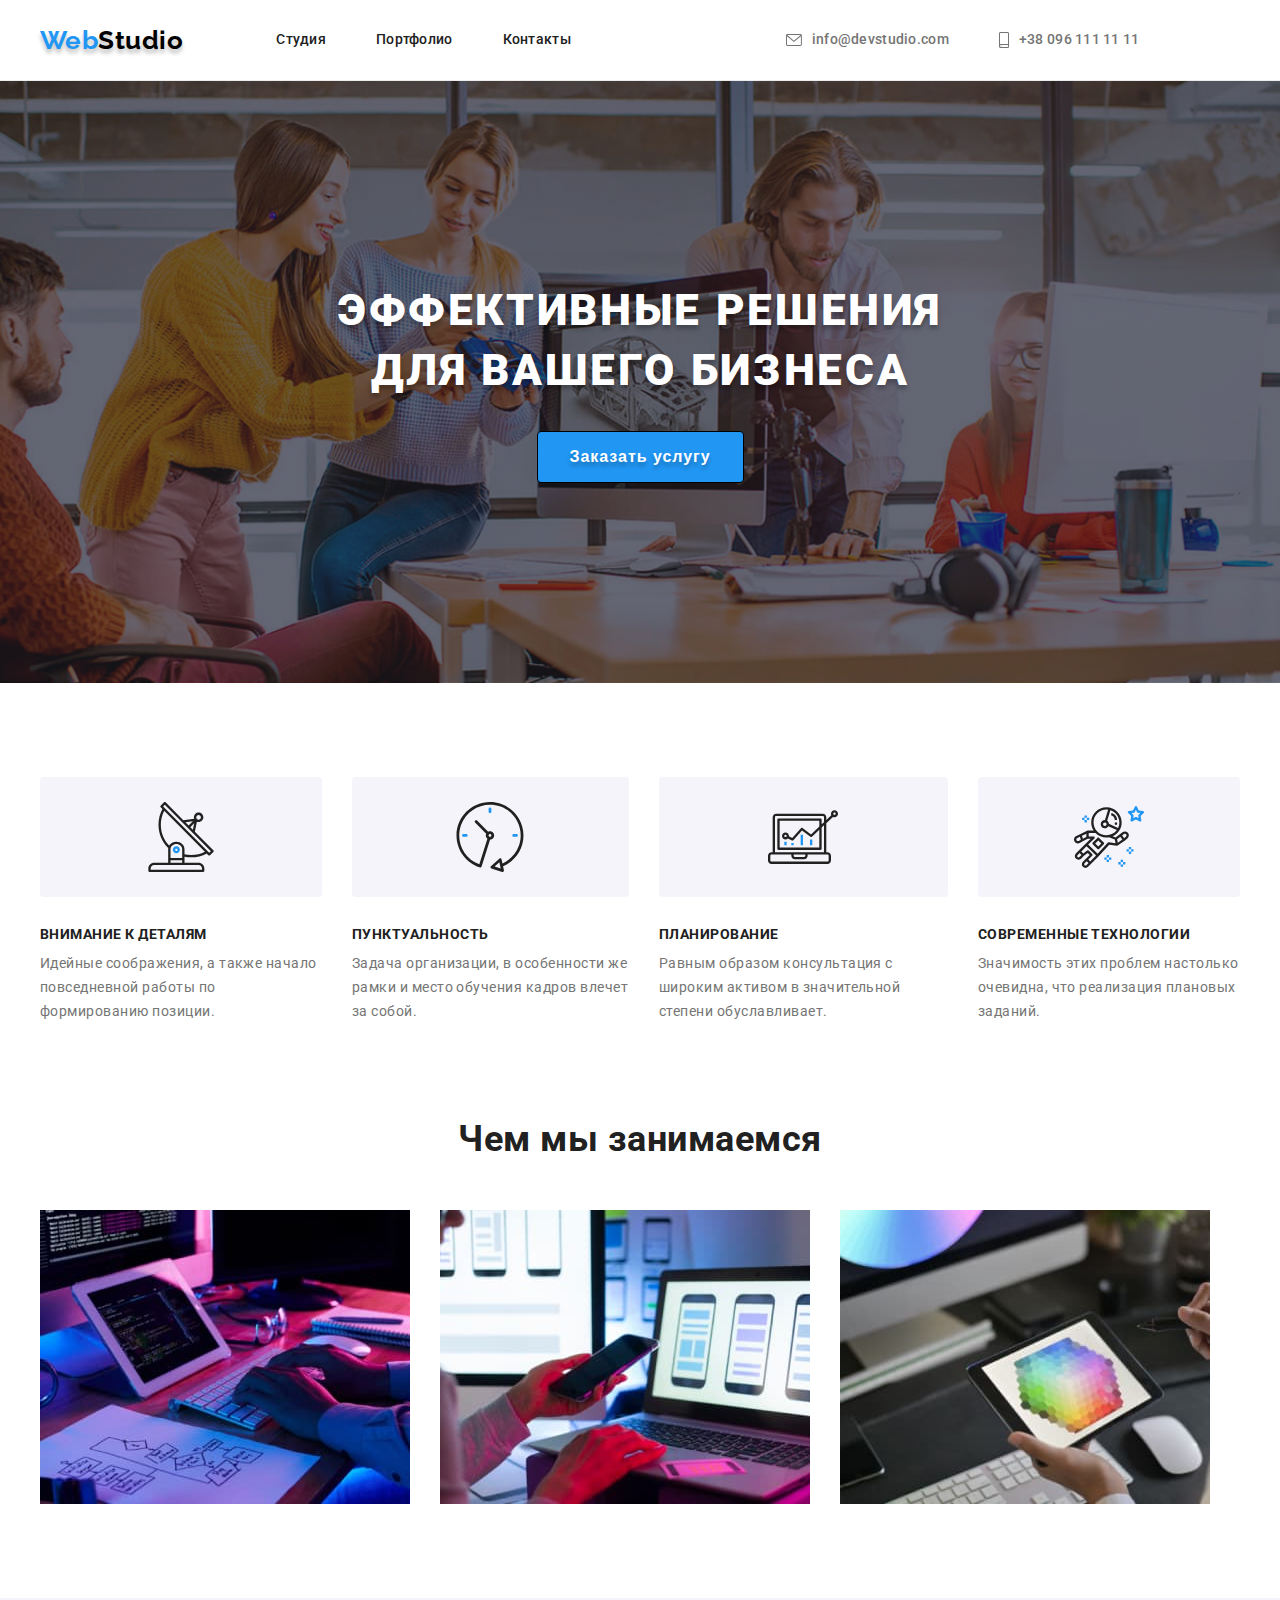
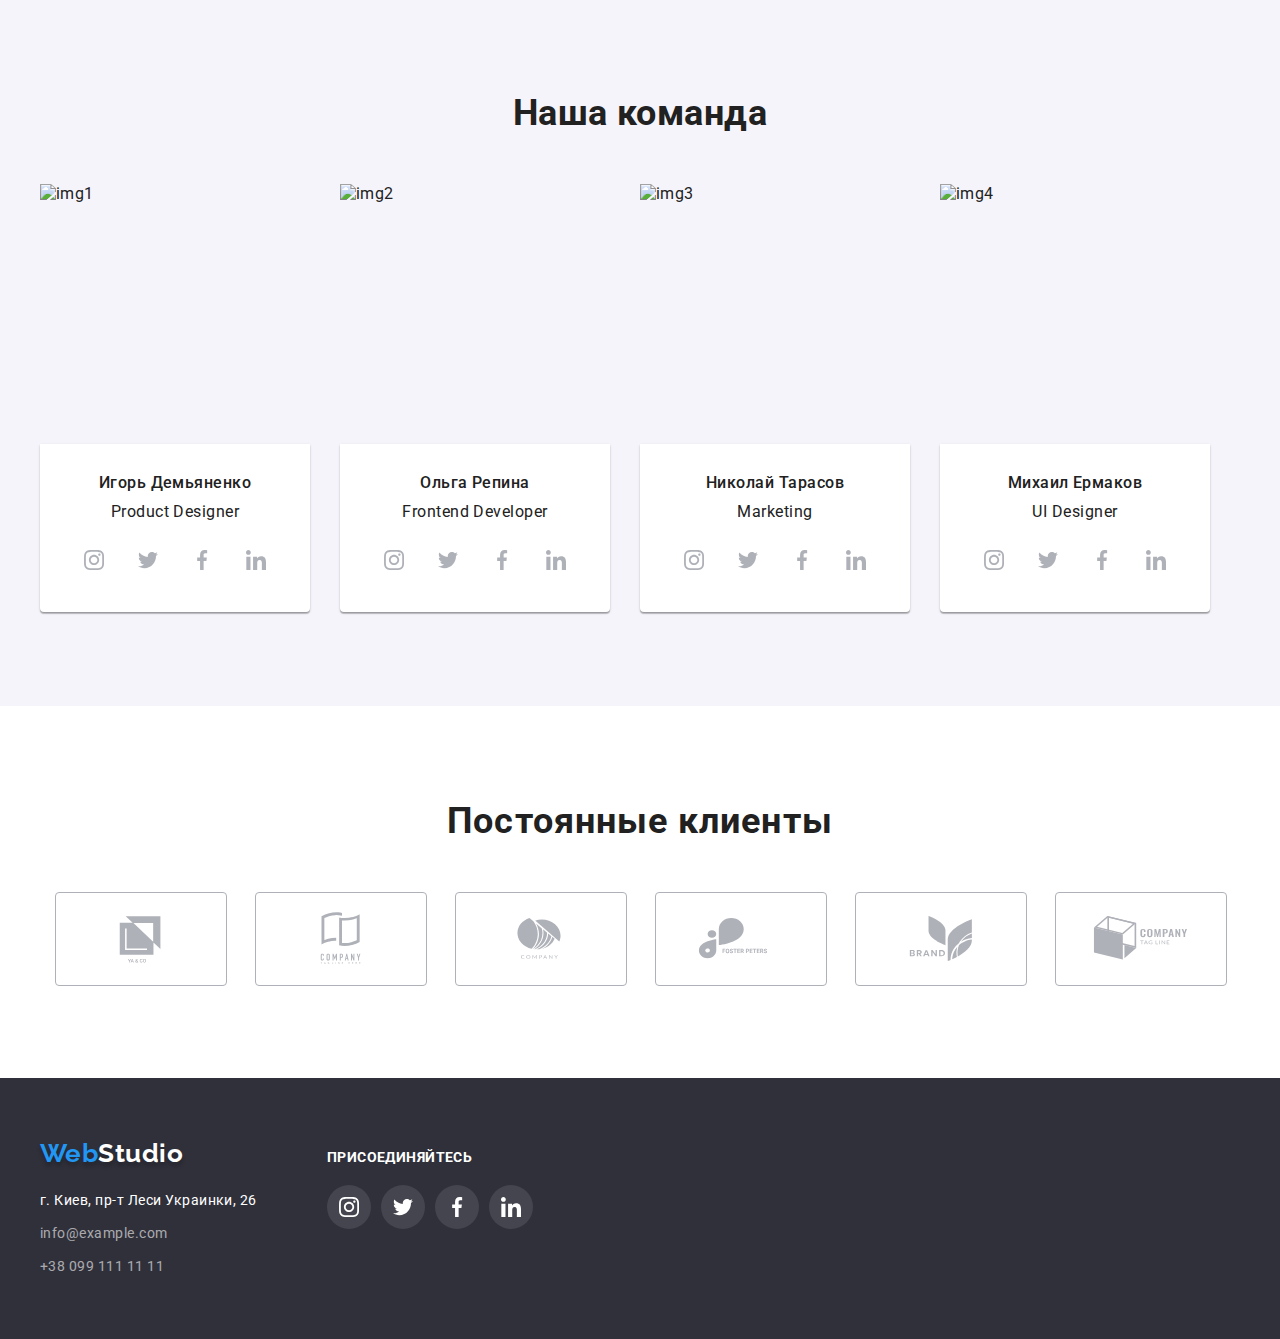
==== commit b949dd61: "Changed some icons and edited css" ====
--- a/index.html
+++ b/index.html
@@ -59,33 +59,40 @@
         <h2 hidden> Детали работ</h2>
     <ul class="features-list list"> 
         <li class="icon-animations"> 
-            <svg class="feature-icon" width="65" height="70"> 
+            <div class="icon-class"> 
+            <svg class="feature-icon" width="70" height="70"> 
                 <use href="./images/symbol-defs.svg#icon-antenna"> </use>
             </svg>
+        </div>
             <h3 class="features-title">ВНИМАНИЕ К ДЕТАЛЯМ</h3>
             <p class="features-text">Идейные соображения, а также начало повседневной работы по формированию позиции.</p>
         </li>
         <li class="icon-animations"> 
-            <svg class="feature-icon" width="65" height="70"> 
+            <div class="icon-class"> 
+            <svg class="feature-icon" width="70" height="70"> 
                 <use href="./images/symbol-defs.svg#icon-clock"> </use>
             </svg>
+        </div>
         
             <h3 class="features-title">ПУНКТУАЛЬНОСТЬ</h3>
             <p class="features-text">Задача организации, в особенности же рамки и место обучения кадров влечет за собой.</p>
         </li>
         <li class="icon-animations"> 
-            
-            <svg class="feature-icon" width="65" height="70"> 
+            <div class="icon-class"> 
+            <svg class="feature-icon" width="70" height="70"> 
                 <use href="./images/symbol-defs.svg#icon-diagram"> </use>
             </svg>
+        </div>
   
             <h3 class="features-title">ПЛАНИРОВАНИЕ</h3>
             <p class="features-text">Равным образом консультация с широким активом в значительной степени обуславливает. </p>
         </li>
         <li class="icon-animations">
-            <svg class="feature-icon" width="65" height="70"> 
+            <div class="icon-class"> 
+            <svg class="feature-icon" width="70" height="70"> 
                 <use href="./images/symbol-defs.svg#icon-astronaut"> </use>
             </svg>
+        </div>
             <h3 class="features-title">СОВРЕМЕННЫЕ ТЕХНОЛОГИИ</h3>
             <p class="features-text">Значимость этих проблем настолько очевидна, что реализация плановых заданий.</p>
          </li>
@@ -265,7 +272,7 @@
      </section>
 
        <!-- Clients-->
-     <section class="clients container">  
+     <section class="clients ">  
            <h2 class="clients-title"> Постоянные клиенты</h2>
            <div class="clients-section "> 
             <ul class="clients-list list"> 
--- a/css/styles.css
+++ b/css/styles.css
@@ -24,7 +24,7 @@
 }
 img {
     display: block;
-    max-width: 100%;
+    width: auto;
 }
 .link {
     text-decoration: none;
@@ -178,6 +178,7 @@
 .hero .link:hover,
 .hero .link:focus{
     background-color: #188CE8;
+    box-shadow: 0px 4px 4px rgba(0, 0, 0, 0.15);
 }
 
 /* ---features---*/
@@ -204,7 +205,6 @@
 .features-text {
     display: flex;
     margin-right: 30px;
-
     font-weight: normal;
     font-size: 14px;
     line-height: 1.71;
@@ -219,18 +219,20 @@
 .icon-animations .features-text {
     width: 100% ;
 }
-.feature-icon {
+.features-icon {
+}
+
+.icon-class  {
+    display: flex;
     background-color: #F5F4FA;
+    align-items: center;
+    justify-content: center;
+    border-radius: 4px; 
     height: 120px;
-    width: 100% ;
-
-    border-radius: 4px;  
-    padding: 25px 102px;
 }
 
 
 /* ---work and team---*/
-
 
 .work {
     padding-bottom: 94px;
@@ -283,8 +285,6 @@
 .team-list .team-pic:not(:last-child){
     margin-right: 30px;
 }
-
-
 .team-item {
     margin-bottom: 10px ;
 
@@ -341,8 +341,11 @@
     padding-top: 94px;
     padding-bottom: 94px;
 }
+
 .clients-list {
     display: flex;
+    justify-content: center;
+
 }
 .clients-title {
     margin-bottom: 50px;
@@ -354,11 +357,7 @@
     color: #212121;
 }
 
-.clients-item{
-    box-sizing: border-box;
-    border: 1px solid #AFB1B8;;
-    border-radius: 4px;
-    padding: 16px 32px;
+.clients-item{    
     width: 170px;
     height: 92px;     
 }
@@ -367,17 +366,25 @@
 }
 .clients-icon{
    fill:  #AFB1B8; 
+
 }
 .clients-link {
     width: 100%;
     height: 100%;
     display: flex;
-    align-items: center;
-    justify-content: center;
-}
+    border: 1px solid #AFB1B8;;
+    border-radius: 4px;
+    align-items: center;
+    justify-content: center;
+}
+.clients-link:hover .clients-icon,
+.clients-link:focus .clients-icon{
+    fill: var(--accent-color);
+}
+
 .clients-link:hover,
-.clients-link:focus{
-    color: var(--accent-color);
+.clients-link:focus { 
+    border-color: var(--accent-color);
 }
 
 /* ---footer---*/
@@ -478,7 +485,6 @@
 .portfolio-button{
     padding: 6px 22px;
     margin-right: 8px;
-
 
     font-family: 'Roboto';
     font-weight: 500;
@@ -495,6 +501,12 @@
 .portfolio-list .link:focus {
     color: var(--third-text-color);
     background-color: var(--accent-color);
+    box-shadow: 0px 3px 1px rgba(0, 0, 0, 0.1), 0px 1px 2px rgba(0, 0, 0, 0.08), 0px 2px 2px rgba(0, 0, 0, 0.12);
+}
+.portfolio-img .gallery-pic:hover,
+.portfolio-img .gallery-pic:focus {
+    background: #FFFFFF;
+    box-shadow: 0px 1px 1px rgba(0, 0, 0, 0.12), 0px 4px 4px rgba(0, 0, 0, 0.06), 1px 4px 6px rgba(0, 0, 0, 0.16);
 }
 
 .gallery-content{
@@ -512,6 +524,7 @@
     flex-wrap: wrap;
     margin-top: -30px;
     margin-left: -30px;
+
 }
 
 .gallery-pic{
